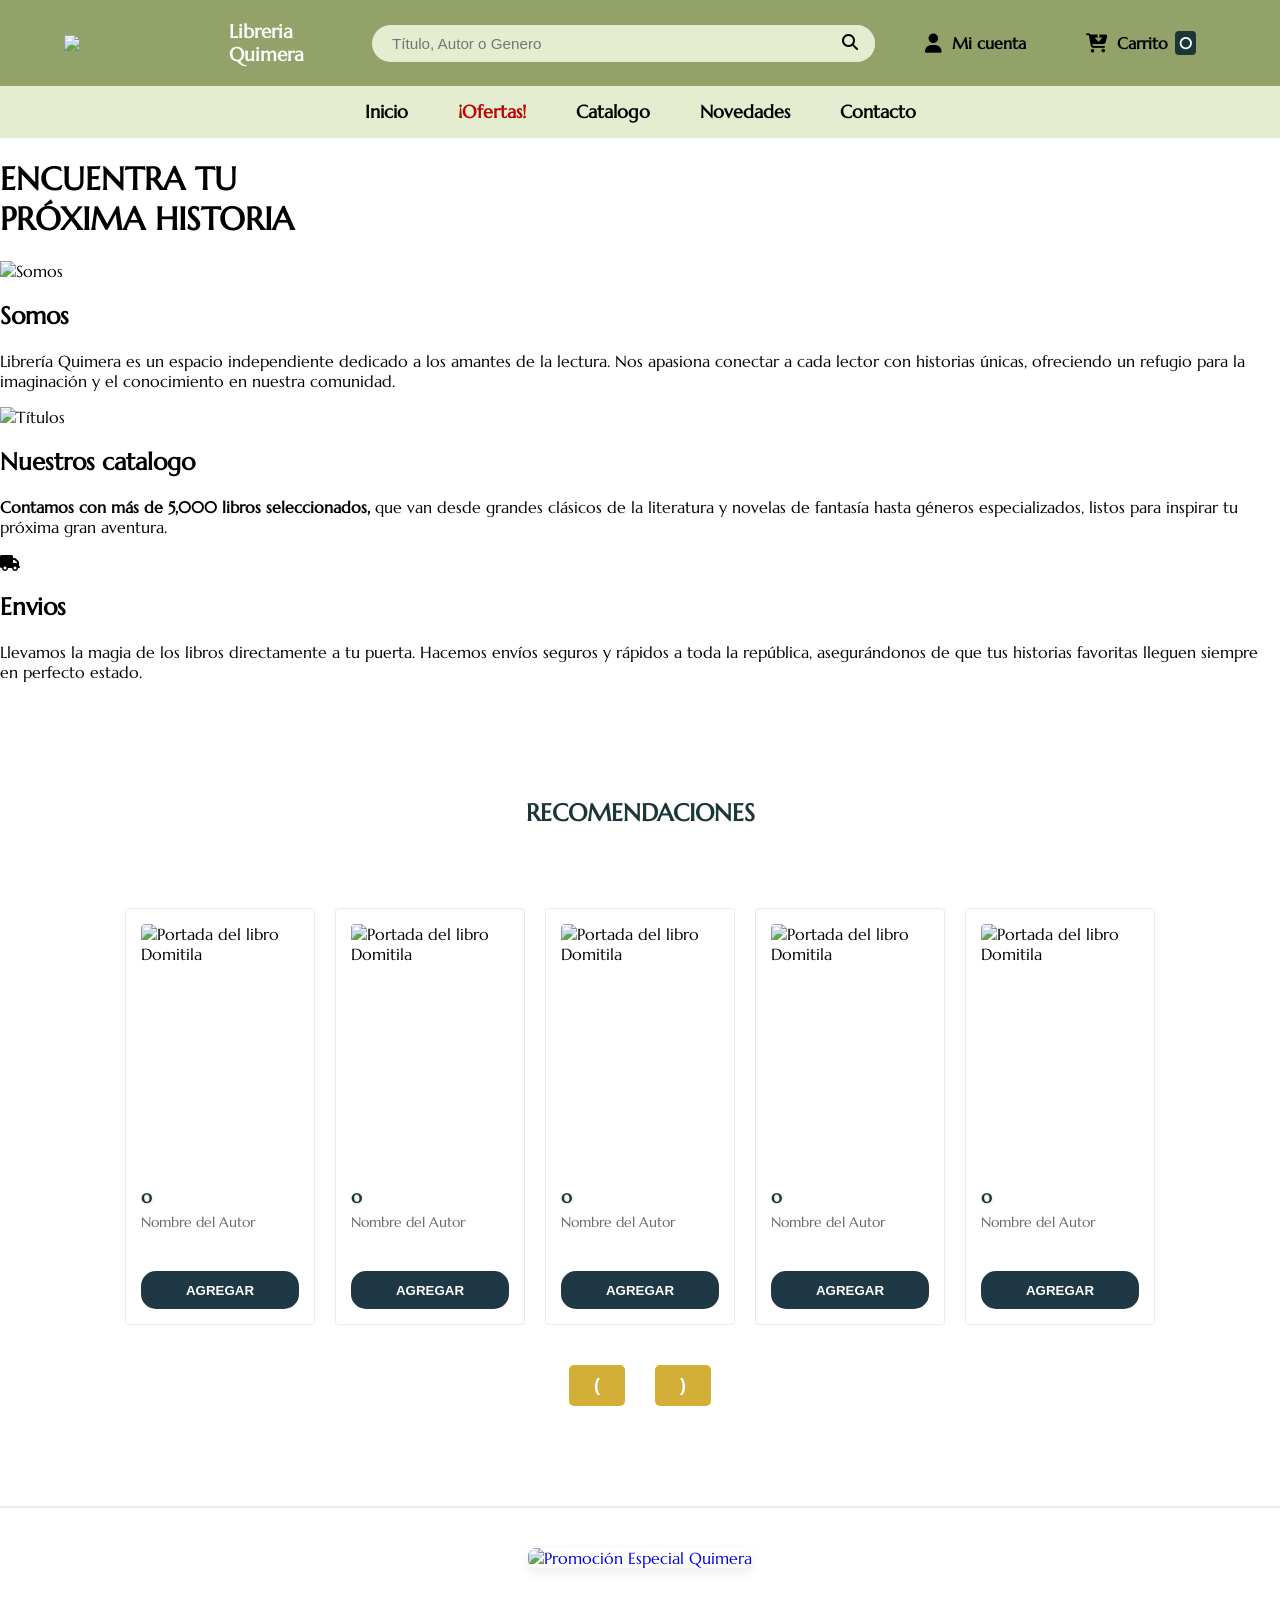
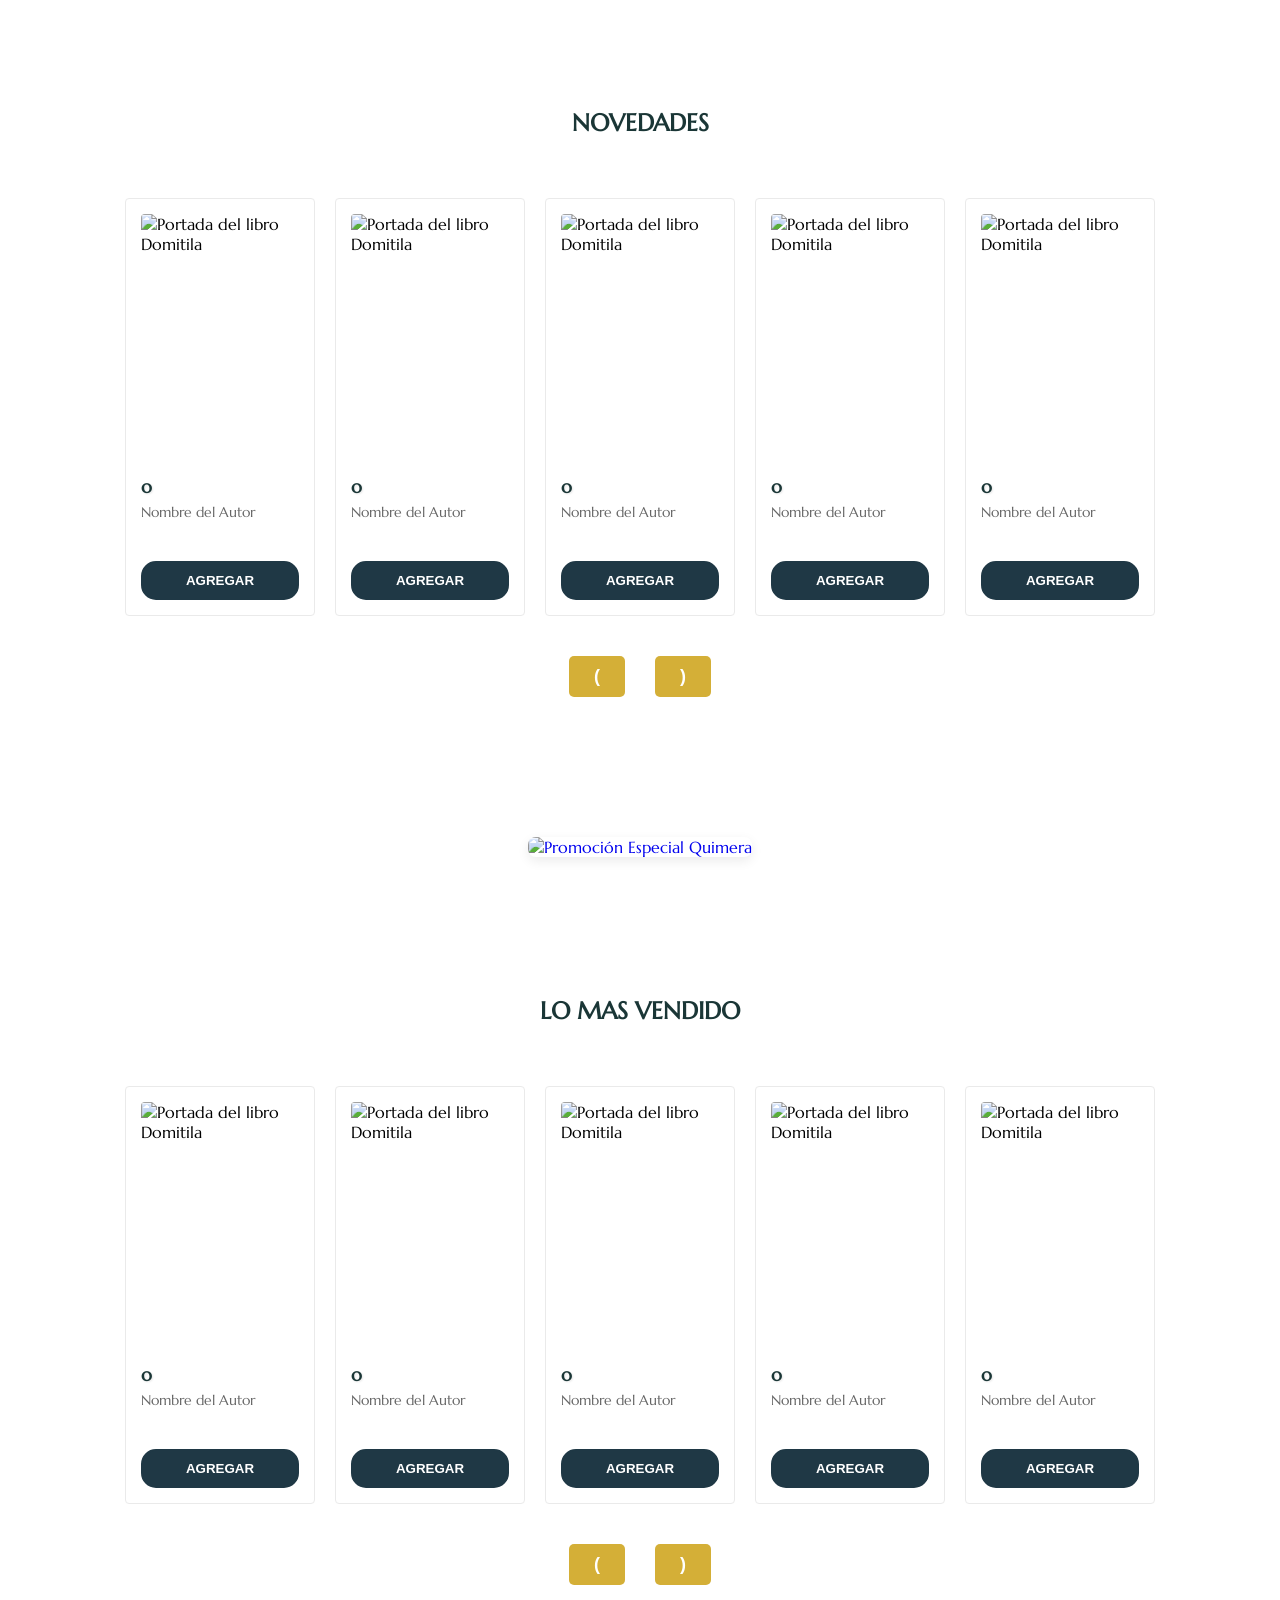
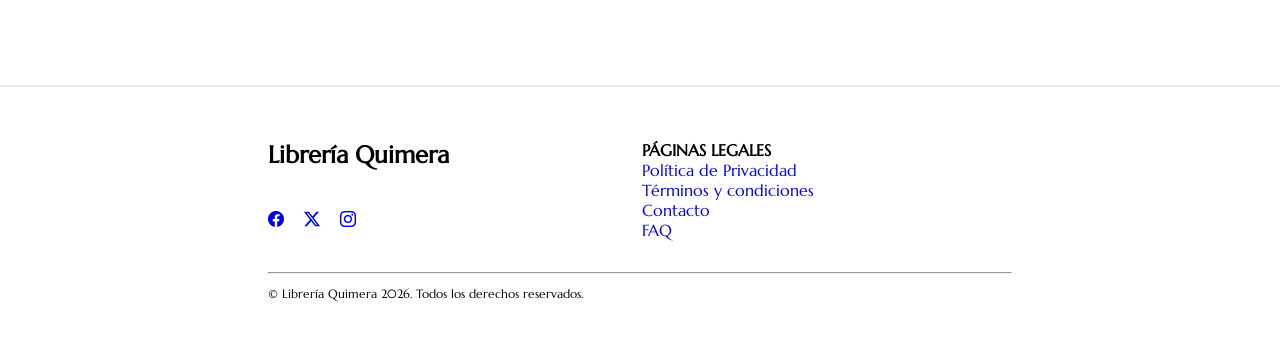
==== admin.html @ 5d0fb1cf "Se agrego botones de editar el libro" ====
<!DOCTYPE html>
<html lang="es">
<head>
    <meta charset="UTF-8">
    <meta name="viewport" content="width=device-width, initial-scale=1.0">
    <title>Panel de Administración — Librería Quimera</title>
    <link rel="preconnect" href="https://fonts.googleapis.com">
    <link rel="preconnect" href="https://fonts.gstatic.com" crossorigin>
    <link href="https://fonts.googleapis.com/css2?family=Marcellus&display=swap" rel="stylesheet">
    <style>
        :root {
            --bg-pagina: #e4edd0;
            --bg-tarjeta: #fffde7;
            --bg-suave: #f5f8ec;
            --verde-oliva: #728156;
            --verde-borde: #c7d3b0;
            --azul-oscuro: #1f3541;
            --guinda: #4f0802;
            --dorado: #d4a20f;
            --texto: #1f3541;
            --texto-suave: #4c5d66;
        }

        * {
            box-sizing: border-box;
        }

        body {
            margin: 0;
            font-family: 'Marcellus', Georgia, serif;
            background-color: var(--bg-pagina);
            color: var(--texto);
            line-height: 1.5;
        }

        .contenedor-admin {
            max-width: 1220px;
            margin: 28px auto;
            padding: 0 20px 40px;
        }

        .cabecera-admin {
            background-color: var(--azul-oscuro);
            color: var(--bg-tarjeta);
            padding: 18px 24px;
            border-radius: 14px;
            display: flex;
            justify-content: space-between;
            align-items: center;
            flex-wrap: wrap;
            gap: 14px;
            border-bottom: 4px solid var(--dorado);
            box-shadow: 0 6px 18px rgba(31, 53, 65, 0.14);
        }

        .cabecera-admin h2 {
            margin: 0;
            font-size: 1.55rem;
            letter-spacing: 0.4px;
        }

        .acciones-cabecera {
            display: flex;
            gap: 10px;
            flex-wrap: wrap;
        }

        .tarjeta-admin {
            background-color: var(--bg-tarjeta);
            border: 1px solid var(--verde-borde);
            border-radius: 14px;
            padding: 22px;
            box-shadow: 0 6px 16px rgba(31, 53, 65, 0.08);
        }

        .tarjeta-admin h3 {
            margin: 0 0 16px;
            padding-bottom: 10px;
            border-bottom: 2px solid var(--verde-borde);
            color: var(--azul-oscuro);
            font-size: 1.25rem;
        }

        .grid-formulario {
            display: grid;
            grid-template-columns: repeat(auto-fit, minmax(210px, 1fr));
            gap: 14px;
        }

        .grupo-campo {
            display: flex;
            flex-direction: column;
            gap: 6px;
        }

        .grupo-campo label {
            font-size: 0.92rem;
            font-weight: 600;
            color: var(--azul-oscuro);
        }

        input[type="text"],
        input[type="number"],
        input[type="file"],
        select {
            font-family: inherit;
            font-size: 0.95rem;
            padding: 9px 12px;
            border-radius: 8px;
            border: 1px solid #b5c29d;
            background-color: #ffffff;
            color: var(--texto);
            outline: none;
            transition: border-color 0.2s ease, box-shadow 0.2s ease;
        }

        input[type="text"]:focus,
        input[type="number"]:focus,
        select:focus {
            border-color: var(--verde-oliva);
            box-shadow: 0 0 0 3px rgba(114, 129, 86, 0.2);
        }

        .btn-admin {
            font-family: inherit;
            font-size: 0.92rem;
            padding: 9px 15px;
            border-radius: 8px;
            border: none;
            cursor: pointer;
            text-decoration: none;
            display: inline-flex;
            align-items: center;
            justify-content: center;
            gap: 6px;
            transition: transform 0.12s ease, opacity 0.2s ease;
        }

        .btn-admin:hover {
            opacity: 0.92;
            transform: translateY(-1px);
        }

        .btn-primario {
            background-color: var(--verde-oliva);
            color: #fffde7;
        }

        .btn-oscuro {
            background-color: var(--azul-oscuro);
            color: #fffde7;
        }

        .btn-claro {
            background-color: var(--bg-suave);
            color: var(--azul-oscuro);
            border: 1px solid var(--verde-borde);
        }

        .btn-peligro {
            background-color: var(--guinda);
            color: #fffde7;
        }

        .barra-guardar {
            margin-top: 16px;
            display: flex;
            justify-content: flex-end;
        }

        .grid-dos-columnas {
            display: grid;
            grid-template-columns: repeat(auto-fit, minmax(380px, 1fr));
            gap: 22px;
            align-items: start;
            margin-top: 24px;
        }

        .barra-filtros {
            display: flex;
            gap: 10px;
            flex-wrap: wrap;
            margin-bottom: 14px;
        }

        .barra-filtros input {
            flex: 1;
            min-width: 170px;
        }

        .lista-scroll {
            max-height: 540px;
            overflow-y: auto;
            padding-right: 6px;
        }

        .item-libro {
            display: flex;
            justify-content: space-between;
            align-items: center;
            gap: 14px;
            background-color: var(--bg-suave);
            border: 1px solid var(--verde-borde);
            border-radius: 10px;
            padding: 12px 14px;
            margin-bottom: 10px;
        }

        .item-libro > div:first-child {
            flex: 1;
            min-width: 0;
        }

        .item-libro small {
            color: var(--texto-suave);
        }

        .acciones-libro {
            display: flex;
            flex-direction: column;
            align-items: stretch;
            gap: 6px;
            flex-shrink: 0;
            min-width: 96px;
        }

        .acciones-libro .btn-admin {
            width: 100%;
            padding: 7px 12px;
            white-space: nowrap;
        }

        .item-pedido {
            background-color: var(--bg-suave);
            border: 1px solid var(--verde-borde);
            border-left: 5px solid var(--dorado);
            border-radius: 10px;
            padding: 14px 16px;
            margin-bottom: 12px;
        }

        .item-pedido p {
            margin: 4px 0;
            font-size: 0.94rem;
        }

        .fila-estado {
            margin-top: 10px;
            display: flex;
            align-items: center;
            gap: 8px;
            flex-wrap: wrap;
        }

        .modal-edicion {
            display: none;
            position: fixed;
            inset: 0;
            background-color: rgba(31, 53, 65, 0.55);
            align-items: center;
            justify-content: center;
            padding: 16px;
            z-index: 999;
        }

        .modal-edicion.abierto {
            display: flex;
        }

        .caja-modal {
            width: 100%;
            max-width: 430px;
        }

        .acciones-modal {
            margin-top: 18px;
            display: flex;
            justify-content: flex-end;
            gap: 10px;
        }
    </style>
</head>

<body>
    <main class="contenedor-admin">

        <header class="cabecera-admin">
            <h2>Panel de Administración — Librería Quimera</h2>
            <div class="acciones-cabecera">
                <a href="index.html" class="btn-admin btn-claro">Salir a la tienda</a>
                <button type="button" id="btnCerrarSesionAdmin" class="btn-admin btn-peligro">
                    Cerrar sesión
                </button>
            </div>
        </header>

        <section class="tarjeta-admin" style="margin-top: 22px;">
            <h3>Agregar nuevo libro</h3>
            <form id="formAgregarLibro">
                <div class="grid-formulario">
                    <div class="grupo-campo">
                        <label for="tituloLibro">Título</label>
                        <input type="text" id="tituloLibro" placeholder="" required>
                    </div>

                    <div class="grupo-campo">
                        <label for="autorLibro">Autor</label>
                        <input type="text" id="autorLibro" placeholder="" required>
                    </div>

                    <div class="grupo-campo">
                        <label for="precioLibro">Precio ($)</label>
                        <input type="number" step="0.01" min="0" id="precioLibro" placeholder="" required>
                    </div>

                    <div class="grupo-campo">
                        <label for="stockLibro">Stock</label>
                        <input type="number" min="0" id="stockLibro" placeholder="" required>
                    </div>

                    <div class="grupo-campo">
                        <label for="categoriaLibro">Categoría</label>
                        <select id="categoriaLibro" required>
                            <option value="">Cargando categorías...</option>
                        </select>
                    </div>

                    <div class="grupo-campo">
                        <label for="archivoImagenLibro">Imagen del libro</label>
                        <input type="file" id="archivoImagenLibro" accept="image/*" required>
                    </div>
                </div>

                <div class="barra-guardar">
                    <button type="submit" id="btnGuardarLibro" class="btn-admin btn-primario">
                        Guardar libro
                    </button>
                </div>
            </form>
        </section>

        <section class="tarjeta-admin" style="margin-top: 22px;">
            <h3>Nueva categoría</h3>
            <div class="barra-filtros" style="margin-bottom: 14px;">
                <input type="text" id="nombreNuevaCategoria" placeholder="Ej. Manga, Poesía, Ciencia Ficción...">
                <button type="button" id="btnCrearCategoria" class="btn-admin btn-primario">Crear categoría</button>
            </div>

            <div id="listaCategoriasAdmin" class="lista-scroll" style="max-height: 220px;">
                <p>Cargando categorías...</p>
            </div>
        </section>

        <section class="grid-dos-columnas">

            <div class="tarjeta-admin">
                <h3>Libros en el catálogo</h3>

                <div class="barra-filtros">
                    <input type="text" id="buscarLibroAdmin" placeholder="Buscar por título o autor...">
                    <select id="filtroCategoriaAdmin">
                        <option value="todas">Todas las categorías</option>
                    </select>
                    <button type="button" id="btnRecargarLibros" class="btn-admin btn-claro">Actualizar</button>
                </div>

                <div id="listaLibrosAdmin" class="lista-scroll">
                    <p>Cargando libros...</p>
                </div>
            </div>

            <div class="tarjeta-admin">
                <h3>Pedidos registrados</h3>

                <div class="barra-filtros">
                    <button type="button" id="btnRecargarPedidos" class="btn-admin btn-claro">
                        Actualizar pedidos
                    </button>
                </div>

                <div id="listaPedidosAdmin" class="lista-scroll">
                    <p>Cargando pedidos...</p>
                </div>
            </div>

        </section>
    </main>

    <div id="modalEditarLibro" class="modal-edicion">
        <div class="tarjeta-admin caja-modal">
            <h3 id="tituloModalEditar">Editar libro</h3>
            <input type="hidden" id="editarIdLibro">

            <div class="grid-formulario" style="grid-template-columns: 1fr;">
                <div class="grupo-campo">
                    <label for="editarPrecioLibro">Precio ($)</label>
                    <input type="number" step="0.01" min="0" id="editarPrecioLibro" required>
                </div>

                <div class="grupo-campo">
                    <label for="editarStockLibro">Stock</label>
                    <input type="number" min="0" id="editarStockLibro" required>
                </div>
            </div>

            <div class="acciones-modal">
                <button type="button" id="btnCancelarEdicion" class="btn-admin btn-claro">Cancelar</button>
                <button type="button" id="btnGuardarEdicionLibro" class="btn-admin btn-primario">Guardar cambios</button>
            </div>
        </div>
    </div>

    <script src="scriptAdmin.js"></script>
</body>
</html>
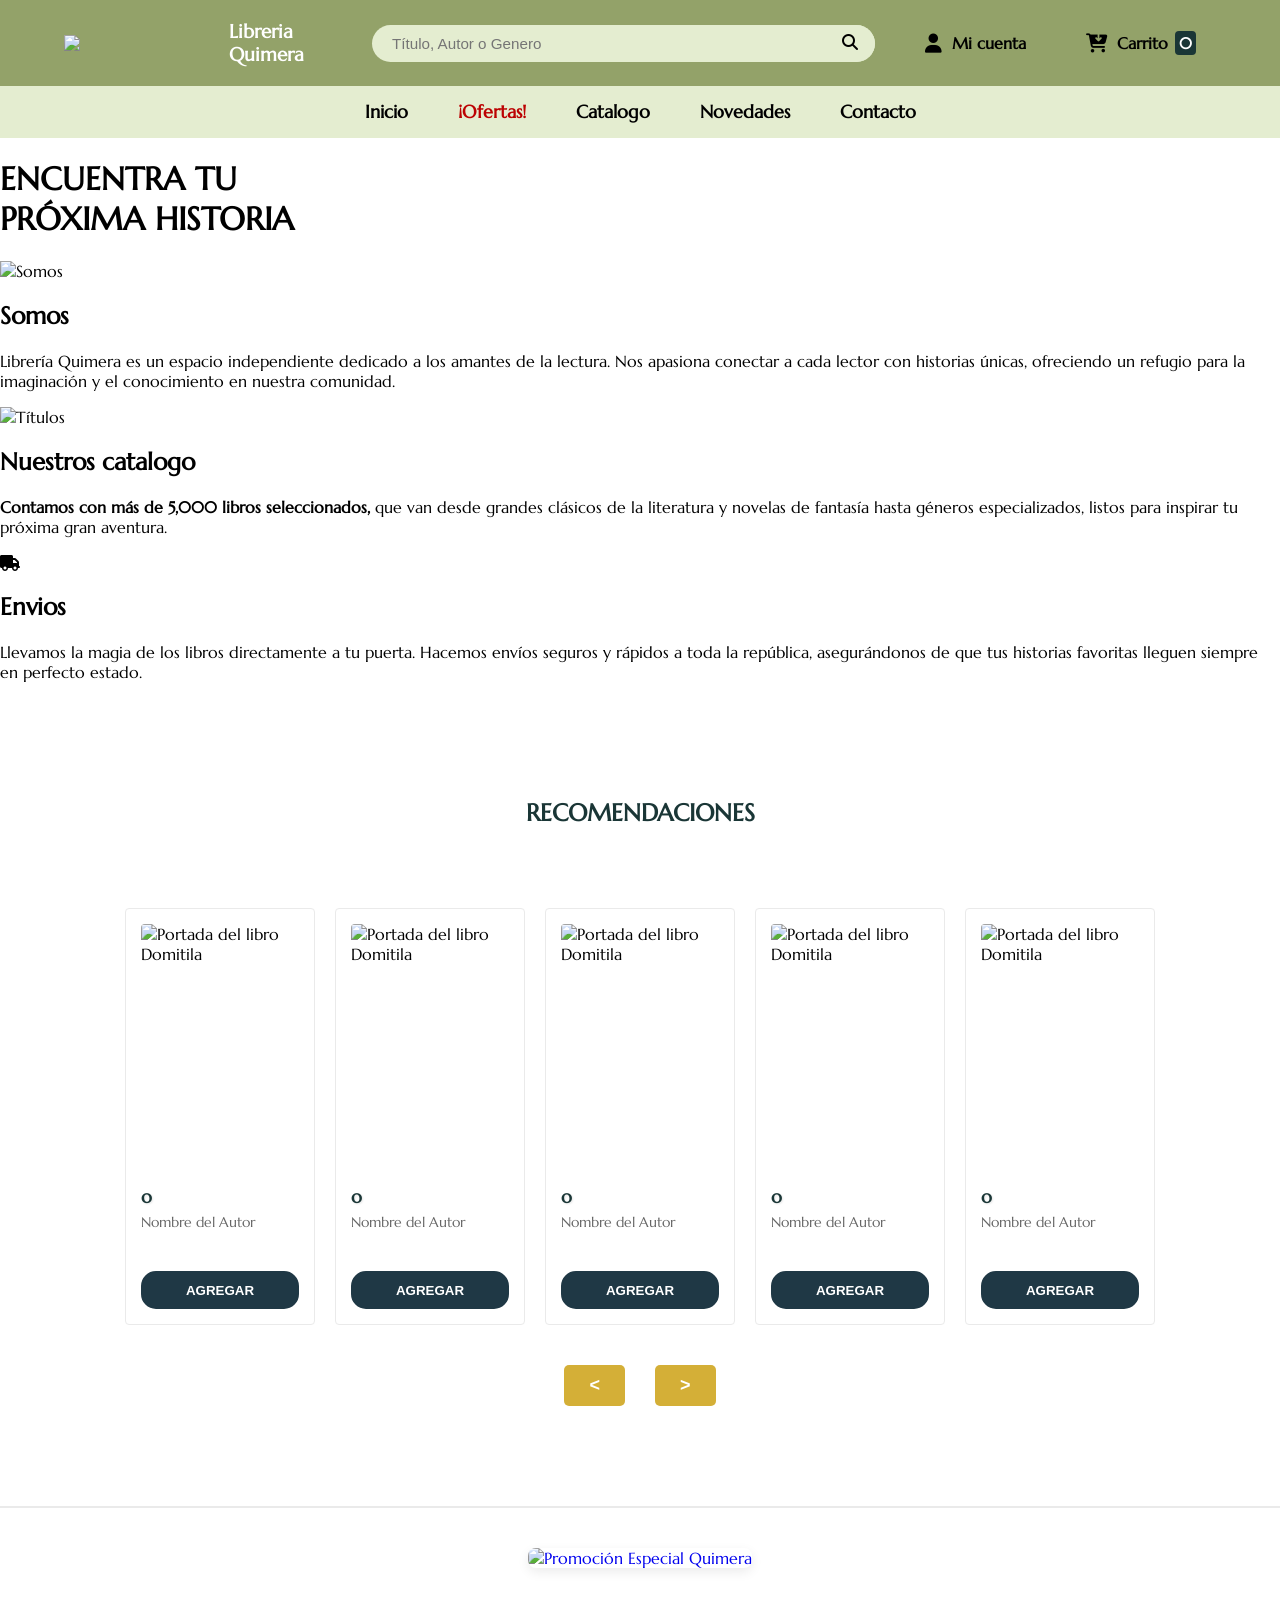
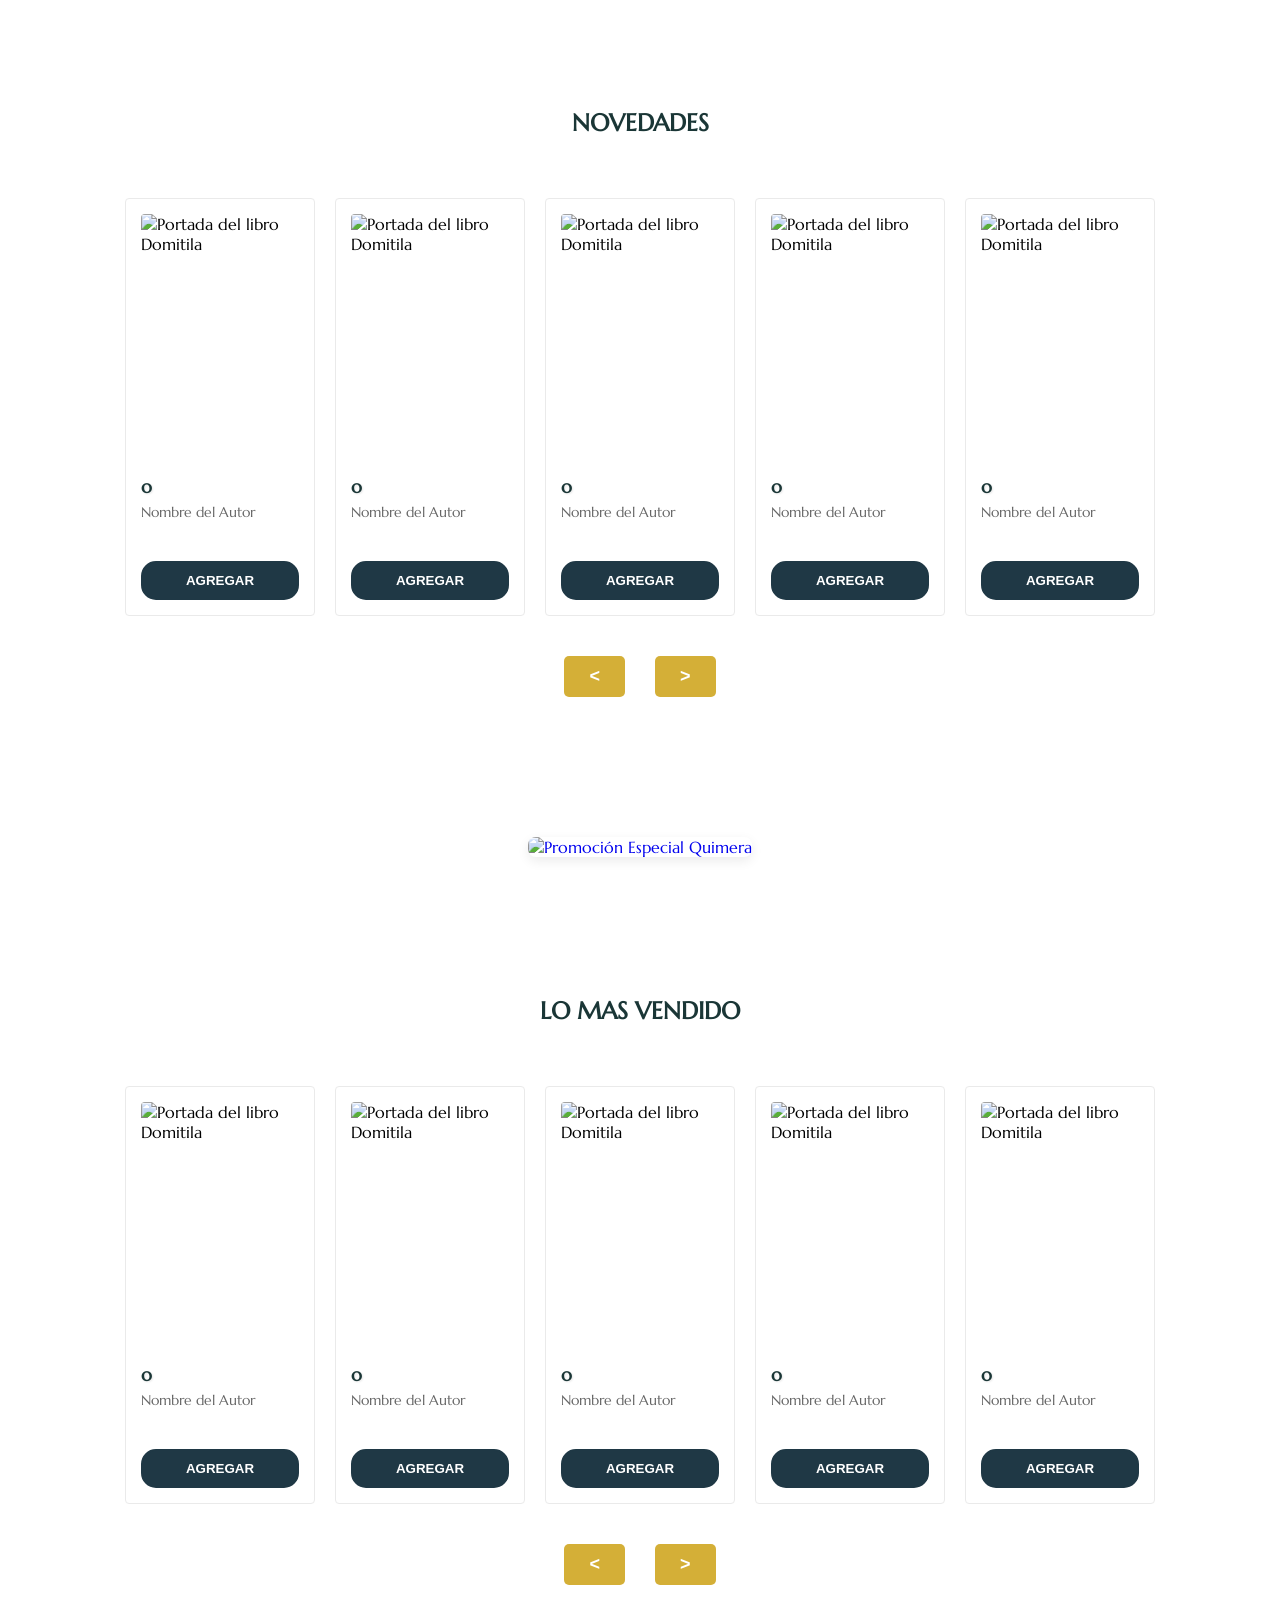
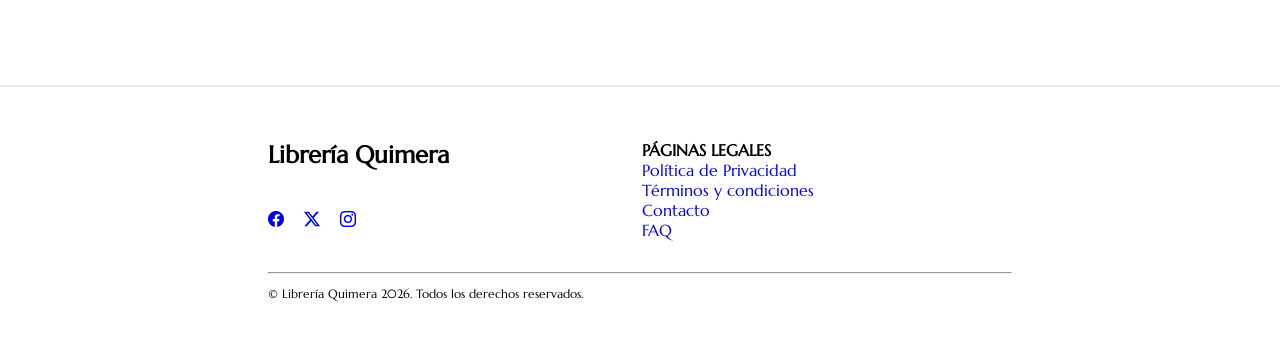
==== commit c7d1a68f: "Separadores en el modo administrador, nueva funcion cambair el banner spam del inicio" ====
--- a/admin.html
+++ b/admin.html
@@ -65,6 +65,32 @@
             flex-wrap: wrap;
         }
 
+        .barra-secciones-admin {
+            display: flex;
+            gap: 12px;
+            flex-wrap: wrap;
+            margin-top: 20px;
+        }
+
+        .btn-seccion-admin {
+            font-family: inherit;
+            font-size: 0.98rem;
+            padding: 10px 18px;
+            border-radius: 10px;
+            border: 1px solid var(--verde-borde);
+            background-color: var(--bg-tarjeta);
+            color: var(--azul-oscuro);
+            cursor: pointer;
+            transition: all 0.2s ease;
+        }
+
+        .btn-seccion-admin.activa {
+            background-color: var(--azul-oscuro);
+            color: var(--bg-tarjeta);
+            border-color: var(--azul-oscuro);
+            box-shadow: 0 4px 12px rgba(31, 53, 65, 0.16);
+        }
+
         .tarjeta-admin {
             background-color: var(--bg-tarjeta);
             border: 1px solid var(--verde-borde);
@@ -166,6 +192,8 @@
             margin-top: 16px;
             display: flex;
             justify-content: flex-end;
+            gap: 10px;
+            flex-wrap: wrap;
         }
 
         .grid-dos-columnas {
@@ -250,6 +278,25 @@
             align-items: center;
             gap: 8px;
             flex-wrap: wrap;
+        }
+
+        .caja-banner-actual {
+            background-color: var(--bg-suave);
+            border: 1px solid var(--verde-borde);
+            border-radius: 10px;
+            padding: 16px;
+            margin-bottom: 18px;
+        }
+
+        .caja-banner-actual img {
+            max-width: 360px;
+            width: 100%;
+            max-height: 190px;
+            object-fit: cover;
+            border-radius: 8px;
+            border: 1px solid var(--verde-borde);
+            display: block;
+            margin-bottom: 10px;
         }
 
         .modal-edicion {
@@ -294,96 +341,165 @@
             </div>
         </header>
 
-        <section class="tarjeta-admin" style="margin-top: 22px;">
-            <h3>Agregar nuevo libro</h3>
-            <form id="formAgregarLibro">
+        <nav class="barra-secciones-admin" aria-label="Secciones del panel de administración">
+            <button type="button" id="tabGestionAdmin" class="btn-seccion-admin activa">
+                Gestión de Tienda y Clientes
+            </button>
+            <button type="button" id="tabDisenoAdmin" class="btn-seccion-admin">
+                Diseño y Apariencia
+            </button>
+        </nav>
+
+        <!-- SECCIÓN 1: GESTIÓN DE TIENDA Y CLIENTES -->
+        <div id="seccionGestionAdmin">
+            <section class="tarjeta-admin" style="margin-top: 22px;">
+                <h3>Agregar nuevo libro</h3>
+                <form id="formAgregarLibro">
+                    <div class="grid-formulario">
+                        <div class="grupo-campo">
+                            <label for="tituloLibro">Título</label>
+                            <input type="text" id="tituloLibro" placeholder="" required>
+                        </div>
+
+                        <div class="grupo-campo">
+                            <label for="autorLibro">Autor</label>
+                            <input type="text" id="autorLibro" placeholder="" required>
+                        </div>
+
+                        <div class="grupo-campo">
+                            <label for="precioLibro">Precio ($)</label>
+                            <input type="number" step="0.01" min="0" id="precioLibro" placeholder="" required>
+                        </div>
+
+                        <div class="grupo-campo">
+                            <label for="stockLibro">Stock</label>
+                            <input type="number" min="0" id="stockLibro" placeholder="" required>
+                        </div>
+
+                        <div class="grupo-campo">
+                            <label for="categoriaLibro">Categoría</label>
+                            <select id="categoriaLibro" required>
+                                <option value="">Cargando categorías...</option>
+                            </select>
+                        </div>
+
+                        <div class="grupo-campo">
+                            <label for="archivoImagenLibro">Imagen del libro</label>
+                            <input type="file" id="archivoImagenLibro" accept="image/*" required>
+                        </div>
+                    </div>
+
+                    <div class="barra-guardar">
+                        <button type="submit" id="btnGuardarLibro" class="btn-admin btn-primario">
+                            Guardar libro
+                        </button>
+                    </div>
+                </form>
+            </section>
+
+            <section class="tarjeta-admin" style="margin-top: 22px;">
+                <h3>Nueva categoría</h3>
+                <div class="barra-filtros" style="margin-bottom: 14px;">
+                    <input type="text" id="nombreNuevaCategoria" placeholder="Ej. Manga, Poesía, Ciencia Ficción...">
+                    <button type="button" id="btnCrearCategoria" class="btn-admin btn-primario">Crear categoría</button>
+                </div>
+
+                <div id="listaCategoriasAdmin" class="lista-scroll" style="max-height: 220px;">
+                    <p>Cargando categorías...</p>
+                </div>
+            </section>
+
+            <section class="grid-dos-columnas">
+
+                <div class="tarjeta-admin">
+                    <h3>Libros en el catálogo</h3>
+
+                    <div class="barra-filtros">
+                        <input type="text" id="buscarLibroAdmin" placeholder="Buscar por título o autor...">
+                        <select id="filtroCategoriaAdmin">
+                            <option value="todas">Todas las categorías</option>
+                        </select>
+                        <button type="button" id="btnRecargarLibros" class="btn-admin btn-claro">Actualizar</button>
+                    </div>
+
+                    <div id="listaLibrosAdmin" class="lista-scroll">
+                        <p>Cargando libros...</p>
+                    </div>
+                </div>
+
+                <div class="tarjeta-admin">
+                    <h3>Pedidos registrados</h3>
+
+                    <div class="barra-filtros">
+                        <button type="button" id="btnRecargarPedidos" class="btn-admin btn-claro">
+                            Actualizar pedidos
+                        </button>
+                    </div>
+
+                    <div id="listaPedidosAdmin" class="lista-scroll">
+                        <p>Cargando pedidos...</p>
+                    </div>
+                </div>
+
+            </section>
+
+            <section class="tarjeta-admin" style="margin-top: 24px;">
+                <h3>Mensajes de clientes (Contacto)</h3>
+
+                <div class="barra-filtros">
+                    <button type="button" id="btnRecargarMensajes" class="btn-admin btn-claro">
+                        Actualizar mensajes
+                    </button>
+                </div>
+
+                <div id="listaMensajesAdmin" class="lista-scroll">
+                    <p>Cargando mensajes...</p>
+                </div>
+            </section>
+        </div>
+
+        <!-- SECCIÓN 2: DISEÑO Y APARIENCIA -->
+        <div id="seccionDisenoAdmin" style="display: none;">
+            <section class="tarjeta-admin" style="margin-top: 22px;">
+                <h3>Banner Emergente de Inicio (Pop-up)</h3>
+
+                <div class="caja-banner-actual">
+                    <p style="margin: 0 0 10px;"><strong>Banner actualmente configurado:</strong></p>
+                    <div id="vistaPreviaBannerActual">
+                        <p style="margin: 0; color: var(--texto-suave);">Cargando banner actual...</p>
+                    </div>
+                    <div class="barra-guardar" style="justify-content: flex-start; margin-top: 12px;">
+                        <button type="button" id="btnQuitarBannerActual" class="btn-admin btn-peligro">
+                            Quitar banner actual
+                        </button>
+                    </div>
+                </div>
+
                 <div class="grid-formulario">
                     <div class="grupo-campo">
-                        <label for="tituloLibro">Título</label>
-                        <input type="text" id="tituloLibro" placeholder="" required>
+                        <label for="inputArchivoBannerPopup">Subir nueva imagen</label>
+                        <input type="file" id="inputArchivoBannerPopup" accept="image/*">
                     </div>
 
                     <div class="grupo-campo">
-                        <label for="autorLibro">Autor</label>
-                        <input type="text" id="autorLibro" placeholder="" required>
+                        <label for="inputUrlBannerPopup">O nombre/ruta de imagen</label>
+                        <input type="text" id="inputUrlBannerPopup" placeholder="Ej. banner-ofertas.png">
                     </div>
 
                     <div class="grupo-campo">
-                        <label for="precioLibro">Precio ($)</label>
-                        <input type="number" step="0.01" min="0" id="precioLibro" placeholder="" required>
-                    </div>
-
-                    <div class="grupo-campo">
-                        <label for="stockLibro">Stock</label>
-                        <input type="number" min="0" id="stockLibro" placeholder="" required>
-                    </div>
-
-                    <div class="grupo-campo">
-                        <label for="categoriaLibro">Categoría</label>
-                        <select id="categoriaLibro" required>
-                            <option value="">Cargando categorías...</option>
-                        </select>
-                    </div>
-
-                    <div class="grupo-campo">
-                        <label for="archivoImagenLibro">Imagen del libro</label>
-                        <input type="file" id="archivoImagenLibro" accept="image/*" required>
+                        <label for="inputEnlaceBannerPopup">Enlace al hacer clic</label>
+                        <input type="text" id="inputEnlaceBannerPopup" placeholder="Ej. ofertas.html">
                     </div>
                 </div>
 
                 <div class="barra-guardar">
-                    <button type="submit" id="btnGuardarLibro" class="btn-admin btn-primario">
-                        Guardar libro
+                    <button type="button" id="btnGuardarBannerPopup" class="btn-admin btn-oscuro">
+                        Guardar y activar banner
                     </button>
                 </div>
-            </form>
-        </section>
-
-        <section class="tarjeta-admin" style="margin-top: 22px;">
-            <h3>Nueva categoría</h3>
-            <div class="barra-filtros" style="margin-bottom: 14px;">
-                <input type="text" id="nombreNuevaCategoria" placeholder="Ej. Manga, Poesía, Ciencia Ficción...">
-                <button type="button" id="btnCrearCategoria" class="btn-admin btn-primario">Crear categoría</button>
-            </div>
-
-            <div id="listaCategoriasAdmin" class="lista-scroll" style="max-height: 220px;">
-                <p>Cargando categorías...</p>
-            </div>
-        </section>
-
-        <section class="grid-dos-columnas">
-
-            <div class="tarjeta-admin">
-                <h3>Libros en el catálogo</h3>
-
-                <div class="barra-filtros">
-                    <input type="text" id="buscarLibroAdmin" placeholder="Buscar por título o autor...">
-                    <select id="filtroCategoriaAdmin">
-                        <option value="todas">Todas las categorías</option>
-                    </select>
-                    <button type="button" id="btnRecargarLibros" class="btn-admin btn-claro">Actualizar</button>
-                </div>
-
-                <div id="listaLibrosAdmin" class="lista-scroll">
-                    <p>Cargando libros...</p>
-                </div>
-            </div>
-
-            <div class="tarjeta-admin">
-                <h3>Pedidos registrados</h3>
-
-                <div class="barra-filtros">
-                    <button type="button" id="btnRecargarPedidos" class="btn-admin btn-claro">
-                        Actualizar pedidos
-                    </button>
-                </div>
-
-                <div id="listaPedidosAdmin" class="lista-scroll">
-                    <p>Cargando pedidos...</p>
-                </div>
-            </div>
-
-        </section>
+            </section>
+        </div>
+
     </main>
 
     <div id="modalEditarLibro" class="modal-edicion">
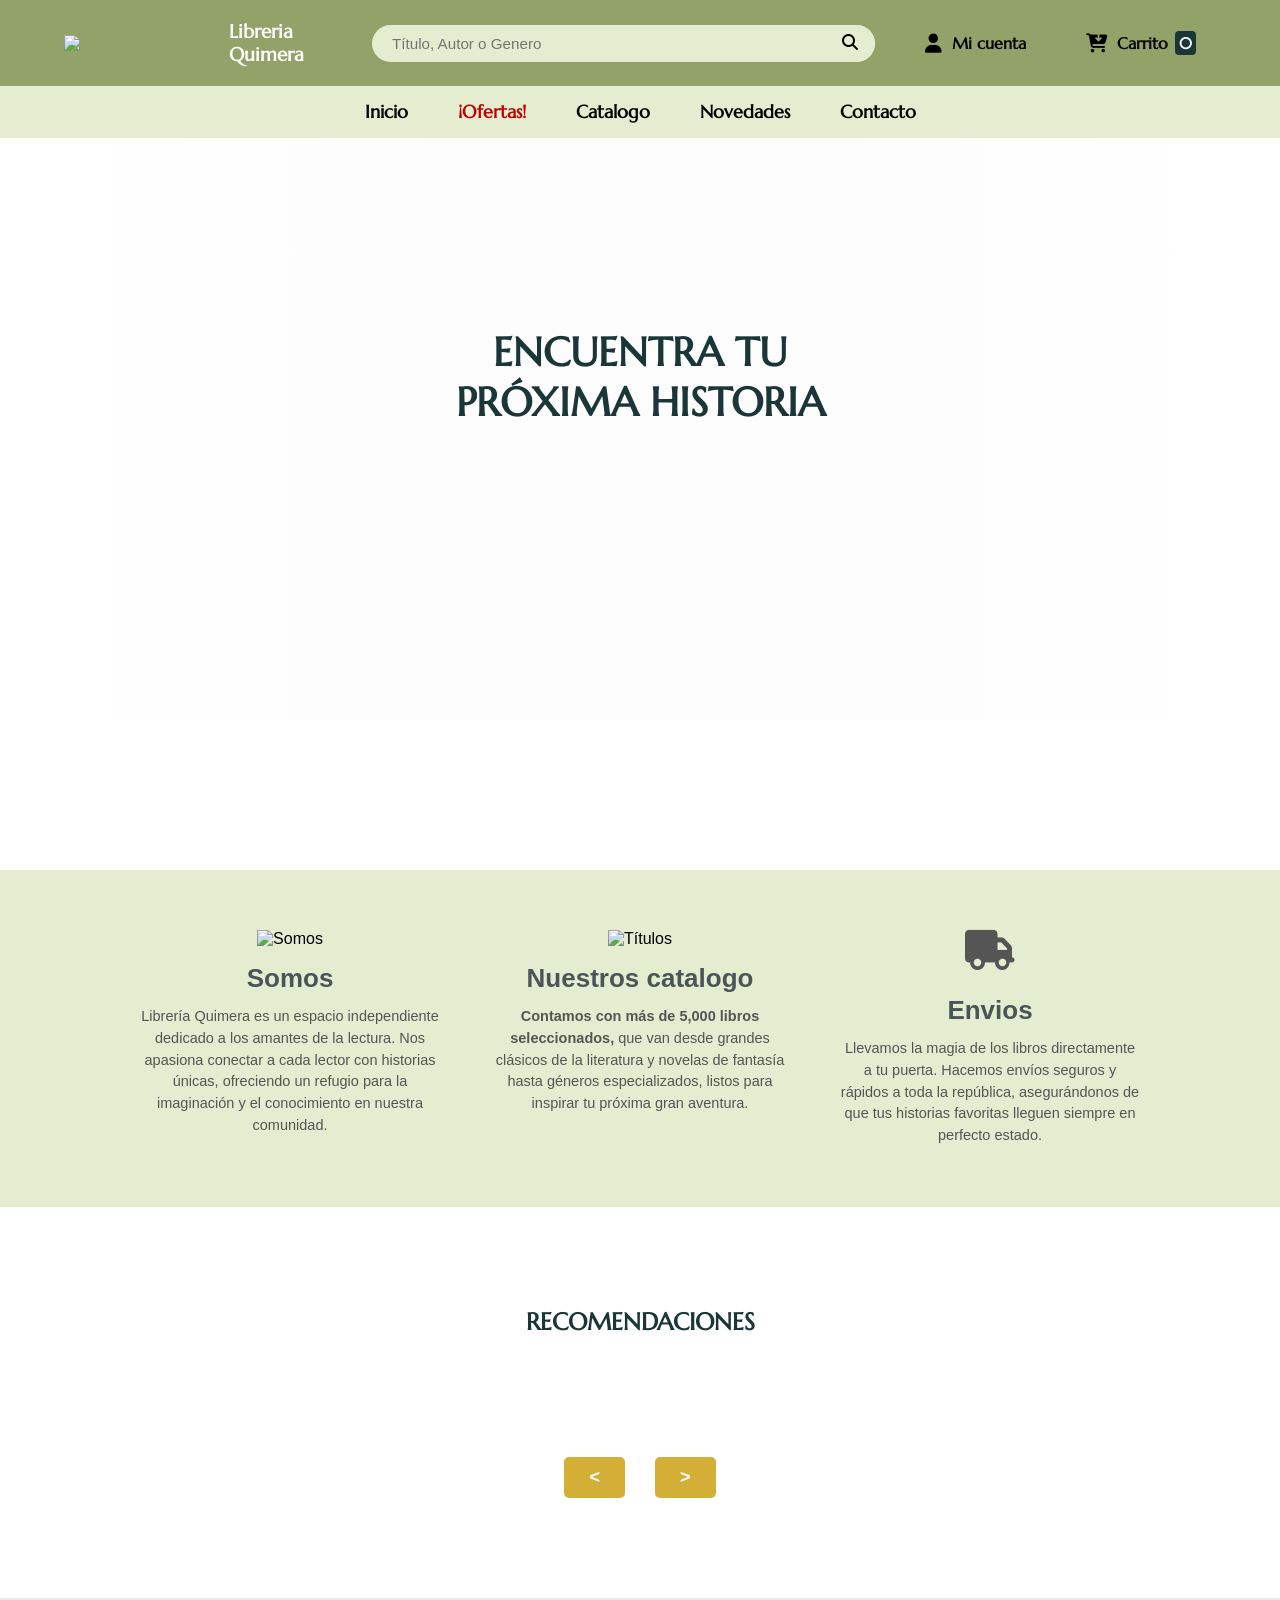
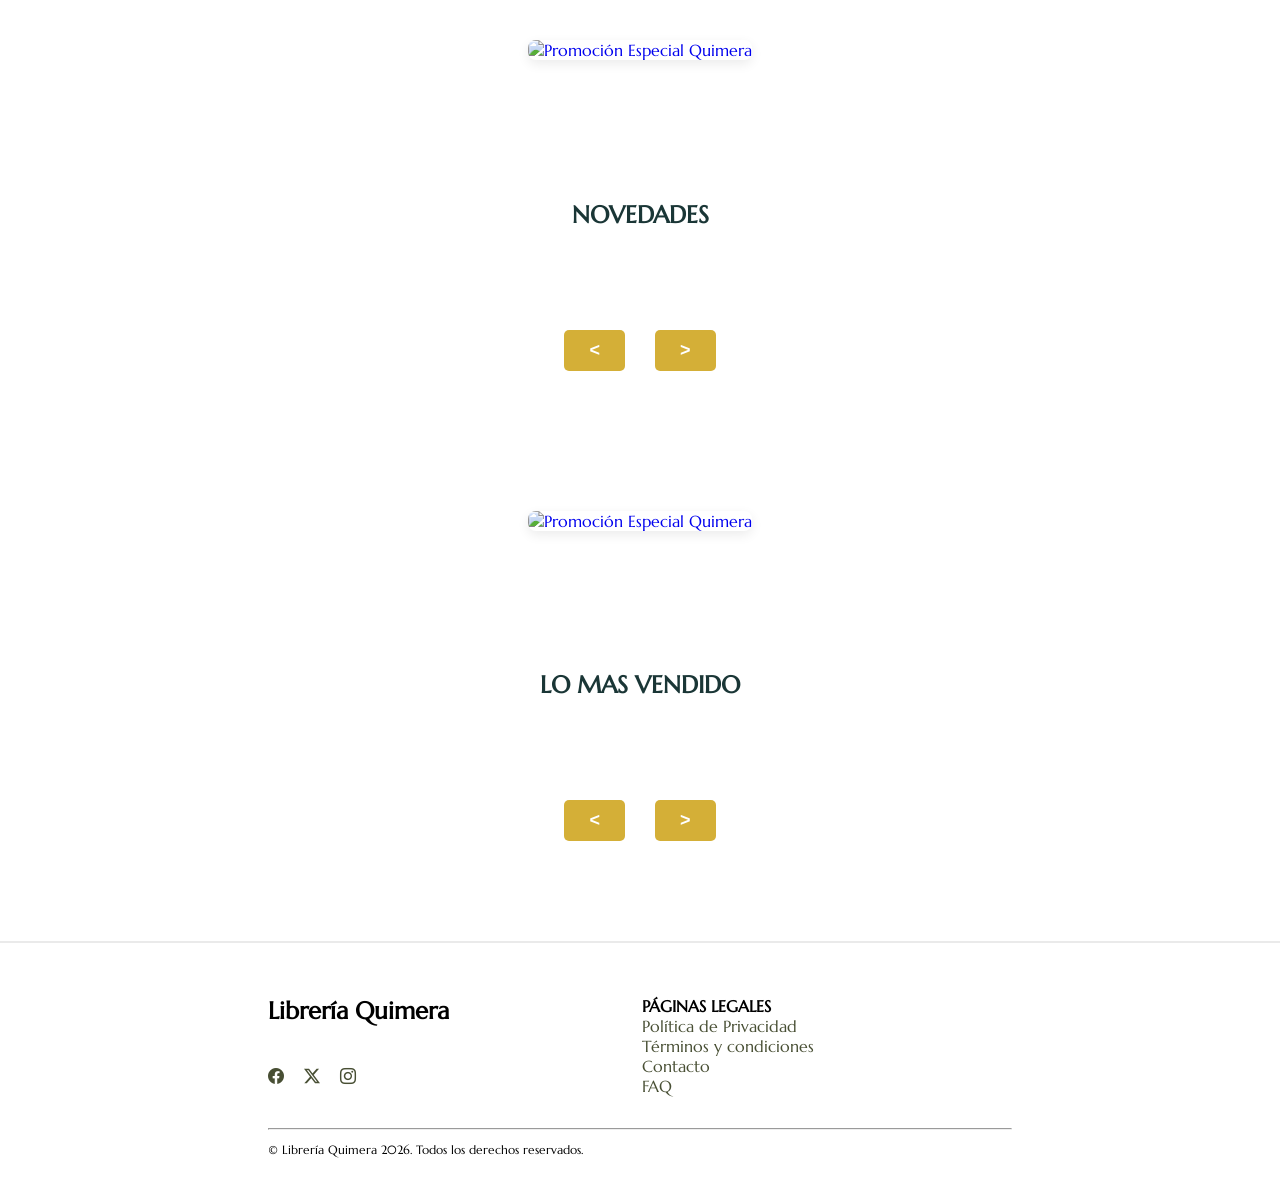
==== commit cd4cd046: "se agregaron los apartos de las paginas en el modo administrador y nuevas funciones para poner banne" ====
--- a/admin.html
+++ b/admin.html
@@ -72,6 +72,17 @@
             margin-top: 20px;
         }
 
+        .barra-subsecciones {
+            display: flex;
+            gap: 10px;
+            flex-wrap: wrap;
+            margin-top: 20px;
+            padding: 10px;
+            background-color: var(--bg-suave);
+            border: 1px solid var(--verde-borde);
+            border-radius: 12px;
+        }
+
         .btn-seccion-admin {
             font-family: inherit;
             font-size: 0.98rem;
@@ -82,6 +93,11 @@
             color: var(--azul-oscuro);
             cursor: pointer;
             transition: all 0.2s ease;
+        }
+
+        .btn-seccion-admin.pequena {
+            font-size: 0.9rem;
+            padding: 8px 14px;
         }
 
         .btn-seccion-admin.activa {
@@ -201,7 +217,14 @@
             grid-template-columns: repeat(auto-fit, minmax(380px, 1fr));
             gap: 22px;
             align-items: start;
-            margin-top: 24px;
+            margin-top: 22px;
+        }
+
+        .grid-tres-columnas {
+            display: grid;
+            grid-template-columns: repeat(auto-fit, minmax(300px, 1fr));
+            gap: 18px;
+            margin-top: 18px;
         }
 
         .barra-filtros {
@@ -341,7 +364,7 @@
             </div>
         </header>
 
-        <nav class="barra-secciones-admin" aria-label="Secciones del panel de administración">
+        <nav class="barra-secciones-admin" aria-label="Secciones principales del panel">
             <button type="button" id="tabGestionAdmin" class="btn-seccion-admin activa">
                 Gestión de Tienda y Clientes
             </button>
@@ -352,66 +375,139 @@
 
         <!-- SECCIÓN 1: GESTIÓN DE TIENDA Y CLIENTES -->
         <div id="seccionGestionAdmin">
-            <section class="tarjeta-admin" style="margin-top: 22px;">
-                <h3>Agregar nuevo libro</h3>
-                <form id="formAgregarLibro">
+
+            <nav class="barra-subsecciones" aria-label="Apartados de gestión">
+                <button type="button" id="subtabInicioAdmin" class="btn-seccion-admin pequena activa">
+                    Inicio (index)
+                </button>
+                <button type="button" id="subtabCatalogoAdmin" class="btn-seccion-admin pequena">
+                    Catálogo
+                </button>
+                <button type="button" id="subtabPedidosMensajesAdmin" class="btn-seccion-admin pequena">
+                    Pedidos y Mensajes
+                </button>
+            </nav>
+
+            <!-- SUBSECCIÓN INICIO (INDEX) -->
+            <div id="subseccionInicioAdmin">
+                <section class="tarjeta-admin" style="margin-top: 18px;">
+                    <h3>Asignar libros a apartados de Inicio (index.html)</h3>
                     <div class="grid-formulario">
                         <div class="grupo-campo">
-                            <label for="tituloLibro">Título</label>
-                            <input type="text" id="tituloLibro" placeholder="" required>
+                            <label for="selectSeccionInicio">Apartado en Inicio</label>
+                            <select id="selectSeccionInicio">
+                                <option value="recomendaciones">Recomendaciones</option>
+                                <option value="novedades">Novedades</option>
+                                <option value="mas_vendido">Lo más vendido</option>
+                            </select>
                         </div>
 
                         <div class="grupo-campo">
-                            <label for="autorLibro">Autor</label>
-                            <input type="text" id="autorLibro" placeholder="" required>
+                            <label for="filtroCategoriaInicio">Filtrar por categoría</label>
+                            <select id="filtroCategoriaInicio">
+                                <option value="todas">Todas las categorías</option>
+                            </select>
                         </div>
 
                         <div class="grupo-campo">
-                            <label for="precioLibro">Precio ($)</label>
-                            <input type="number" step="0.01" min="0" id="precioLibro" placeholder="" required>
-                        </div>
-
-                        <div class="grupo-campo">
-                            <label for="stockLibro">Stock</label>
-                            <input type="number" min="0" id="stockLibro" placeholder="" required>
-                        </div>
-
-                        <div class="grupo-campo">
-                            <label for="categoriaLibro">Categoría</label>
-                            <select id="categoriaLibro" required>
-                                <option value="">Cargando categorías...</option>
+                            <label for="selectLibroInicio">Libro del catálogo</label>
+                            <select id="selectLibroInicio">
+                                <option value="">Cargando libros...</option>
                             </select>
                         </div>
-
-                        <div class="grupo-campo">
-                            <label for="archivoImagenLibro">Imagen del libro</label>
-                            <input type="file" id="archivoImagenLibro" accept="image/*" required>
-                        </div>
                     </div>
 
                     <div class="barra-guardar">
-                        <button type="submit" id="btnGuardarLibro" class="btn-admin btn-primario">
-                            Guardar libro
+                        <button type="button" id="btnAgregarLibroSeccion" class="btn-admin btn-primario">
+                            Agregar al apartado
                         </button>
                     </div>
-                </form>
-            </section>
-
-            <section class="tarjeta-admin" style="margin-top: 22px;">
-                <h3>Nueva categoría</h3>
-                <div class="barra-filtros" style="margin-bottom: 14px;">
-                    <input type="text" id="nombreNuevaCategoria" placeholder="Ej. Manga, Poesía, Ciencia Ficción...">
-                    <button type="button" id="btnCrearCategoria" class="btn-admin btn-primario">Crear categoría</button>
-                </div>
-
-                <div id="listaCategoriasAdmin" class="lista-scroll" style="max-height: 220px;">
-                    <p>Cargando categorías...</p>
-                </div>
-            </section>
-
-            <section class="grid-dos-columnas">
-
-                <div class="tarjeta-admin">
+
+                    <div class="grid-tres-columnas">
+                        <div class="caja-banner-actual" style="margin-bottom: 0;">
+                            <h4 style="margin: 0 0 10px;">Recomendaciones</h4>
+                            <div id="listaInicioRecomendaciones" class="lista-scroll" style="max-height: 280px;">
+                                <p>Cargando...</p>
+                            </div>
+                        </div>
+
+                        <div class="caja-banner-actual" style="margin-bottom: 0;">
+                            <h4 style="margin: 0 0 10px;">Novedades</h4>
+                            <div id="listaInicioNovedades" class="lista-scroll" style="max-height: 280px;">
+                                <p>Cargando...</p>
+                            </div>
+                        </div>
+
+                        <div class="caja-banner-actual" style="margin-bottom: 0;">
+                            <h4 style="margin: 0 0 10px;">Lo más vendido</h4>
+                            <div id="listaInicioMasVendido" class="lista-scroll" style="max-height: 280px;">
+                                <p>Cargando...</p>
+                            </div>
+                        </div>
+                    </div>
+                </section>
+            </div>
+
+            <!-- SUBSECCIÓN CATÁLOGO -->
+            <div id="subseccionCatalogoAdmin" style="display: none;">
+                <section class="tarjeta-admin" style="margin-top: 18px;">
+                    <h3>Agregar nuevo libro</h3>
+                    <form id="formAgregarLibro">
+                        <div class="grid-formulario">
+                            <div class="grupo-campo">
+                                <label for="tituloLibro">Título</label>
+                                <input type="text" id="tituloLibro" placeholder="" required>
+                            </div>
+
+                            <div class="grupo-campo">
+                                <label for="autorLibro">Autor</label>
+                                <input type="text" id="autorLibro" placeholder="" required>
+                            </div>
+
+                            <div class="grupo-campo">
+                                <label for="precioLibro">Precio ($)</label>
+                                <input type="number" step="0.01" min="0" id="precioLibro" placeholder="" required>
+                            </div>
+
+                            <div class="grupo-campo">
+                                <label for="stockLibro">Stock</label>
+                                <input type="number" min="0" id="stockLibro" placeholder="" required>
+                            </div>
+
+                            <div class="grupo-campo">
+                                <label for="categoriaLibro">Categoría</label>
+                                <select id="categoriaLibro" required>
+                                    <option value="">Cargando categorías...</option>
+                                </select>
+                            </div>
+
+                            <div class="grupo-campo">
+                                <label for="archivoImagenLibro">Imagen del libro</label>
+                                <input type="file" id="archivoImagenLibro" accept="image/*" required>
+                            </div>
+                        </div>
+
+                        <div class="barra-guardar">
+                            <button type="submit" id="btnGuardarLibro" class="btn-admin btn-primario">
+                                Guardar libro
+                            </button>
+                        </div>
+                    </form>
+                </section>
+
+                <section class="tarjeta-admin" style="margin-top: 22px;">
+                    <h3>Nueva categoría</h3>
+                    <div class="barra-filtros" style="margin-bottom: 14px;">
+                        <input type="text" id="nombreNuevaCategoria" placeholder="Ej. Manga, Poesía, Ciencia Ficción...">
+                        <button type="button" id="btnCrearCategoria" class="btn-admin btn-primario">Crear categoría</button>
+                    </div>
+
+                    <div id="listaCategoriasAdmin" class="lista-scroll" style="max-height: 220px;">
+                        <p>Cargando categorías...</p>
+                    </div>
+                </section>
+
+                <section class="tarjeta-admin" style="margin-top: 22px;">
                     <h3>Libros en el catálogo</h3>
 
                     <div class="barra-filtros">
@@ -425,37 +521,44 @@
                     <div id="listaLibrosAdmin" class="lista-scroll">
                         <p>Cargando libros...</p>
                     </div>
-                </div>
-
-                <div class="tarjeta-admin">
-                    <h3>Pedidos registrados</h3>
-
-                    <div class="barra-filtros">
-                        <button type="button" id="btnRecargarPedidos" class="btn-admin btn-claro">
-                            Actualizar pedidos
-                        </button>
-                    </div>
-
-                    <div id="listaPedidosAdmin" class="lista-scroll">
-                        <p>Cargando pedidos...</p>
-                    </div>
-                </div>
-
-            </section>
-
-            <section class="tarjeta-admin" style="margin-top: 24px;">
-                <h3>Mensajes de clientes (Contacto)</h3>
-
-                <div class="barra-filtros">
-                    <button type="button" id="btnRecargarMensajes" class="btn-admin btn-claro">
-                        Actualizar mensajes
-                    </button>
-                </div>
-
-                <div id="listaMensajesAdmin" class="lista-scroll">
-                    <p>Cargando mensajes...</p>
-                </div>
-            </section>
+                </section>
+            </div>
+
+            <!-- SUBSECCIÓN PEDIDOS Y MENSAJES -->
+            <div id="subseccionPedidosMensajesAdmin" style="display: none;">
+                <section class="grid-dos-columnas" style="margin-top: 18px;">
+
+                    <div class="tarjeta-admin">
+                        <h3>Pedidos registrados</h3>
+
+                        <div class="barra-filtros">
+                            <button type="button" id="btnRecargarPedidos" class="btn-admin btn-claro">
+                                Actualizar pedidos
+                            </button>
+                        </div>
+
+                        <div id="listaPedidosAdmin" class="lista-scroll">
+                            <p>Cargando pedidos...</p>
+                        </div>
+                    </div>
+
+                    <div class="tarjeta-admin">
+                        <h3>Mensajes de clientes (Contacto)</h3>
+
+                        <div class="barra-filtros">
+                            <button type="button" id="btnRecargarMensajes" class="btn-admin btn-claro">
+                                Actualizar mensajes
+                            </button>
+                        </div>
+
+                        <div id="listaMensajesAdmin" class="lista-scroll">
+                            <p>Cargando mensajes...</p>
+                        </div>
+                    </div>
+
+                </section>
+            </div>
+
         </div>
 
         <!-- SECCIÓN 2: DISEÑO Y APARIENCIA -->
@@ -495,6 +598,74 @@
                 <div class="barra-guardar">
                     <button type="button" id="btnGuardarBannerPopup" class="btn-admin btn-oscuro">
                         Guardar y activar banner
+                    </button>
+                </div>
+            </section>
+
+            <section class="tarjeta-admin" style="margin-top: 22px;">
+                <h3>Banner Intermedio — Contacto / Sucursal</h3>
+
+                <div class="caja-banner-actual">
+                    <p style="margin: 0 0 10px;"><strong>Banner actual:</strong></p>
+                    <div id="vistaPreviaBannerContacto">
+                        <p style="margin: 0; color: var(--texto-suave);">Cargando banner...</p>
+                    </div>
+                    <div class="barra-guardar" style="justify-content: flex-start; margin-top: 12px;">
+                        <button type="button" id="btnQuitarBannerContacto" class="btn-admin btn-peligro">
+                            Quitar banner
+                        </button>
+                    </div>
+                </div>
+
+                <div class="grid-formulario">
+                    <div class="grupo-campo">
+                        <label for="inputArchivoBannerContacto">Subir nueva imagen</label>
+                        <input type="file" id="inputArchivoBannerContacto" accept="image/*">
+                    </div>
+
+                    <div class="grupo-campo">
+                        <label for="inputEnlaceBannerContacto">Enlace al hacer clic</label>
+                        <input type="text" id="inputEnlaceBannerContacto" placeholder="contacto.html">
+                    </div>
+                </div>
+
+                <div class="barra-guardar">
+                    <button type="button" id="btnGuardarBannerContacto" class="btn-admin btn-oscuro">
+                        Guardar banner de contacto
+                    </button>
+                </div>
+            </section>
+
+            <section class="tarjeta-admin" style="margin-top: 22px;">
+                <h3>Banner Intermedio — Ofertas</h3>
+
+                <div class="caja-banner-actual">
+                    <p style="margin: 0 0 10px;"><strong>Banner actual:</strong></p>
+                    <div id="vistaPreviaBannerOfertas">
+                        <p style="margin: 0; color: var(--texto-suave);">Cargando banner...</p>
+                    </div>
+                    <div class="barra-guardar" style="justify-content: flex-start; margin-top: 12px;">
+                        <button type="button" id="btnQuitarBannerOfertas" class="btn-admin btn-peligro">
+                            Quitar banner
+                        </button>
+                    </div>
+                </div>
+
+                <div class="grid-formulario">
+                    <div class="grupo-campo">
+                        <label for="inputArchivoBannerOfertas">Subir nueva imagen</label>
+                        <input type="file" id="inputArchivoBannerOfertas" accept="image/*">
+                    </div>
+
+                    <div class="grupo-campo">
+                        <label for="inputEnlaceBannerOfertas">Enlace al hacer clic</label>
+                        <input type="text" id="inputEnlaceBannerOfertas" placeholder="ofertas.html">
+                    </div>
+                </div>
+
+                <div class="barra-guardar">
+                    <button type="button" id="btnGuardarBannerOfertas" class="btn-admin btn-oscuro">
+                        Guardar banner de ofertas
                     </button>
                 </div>
             </section>
